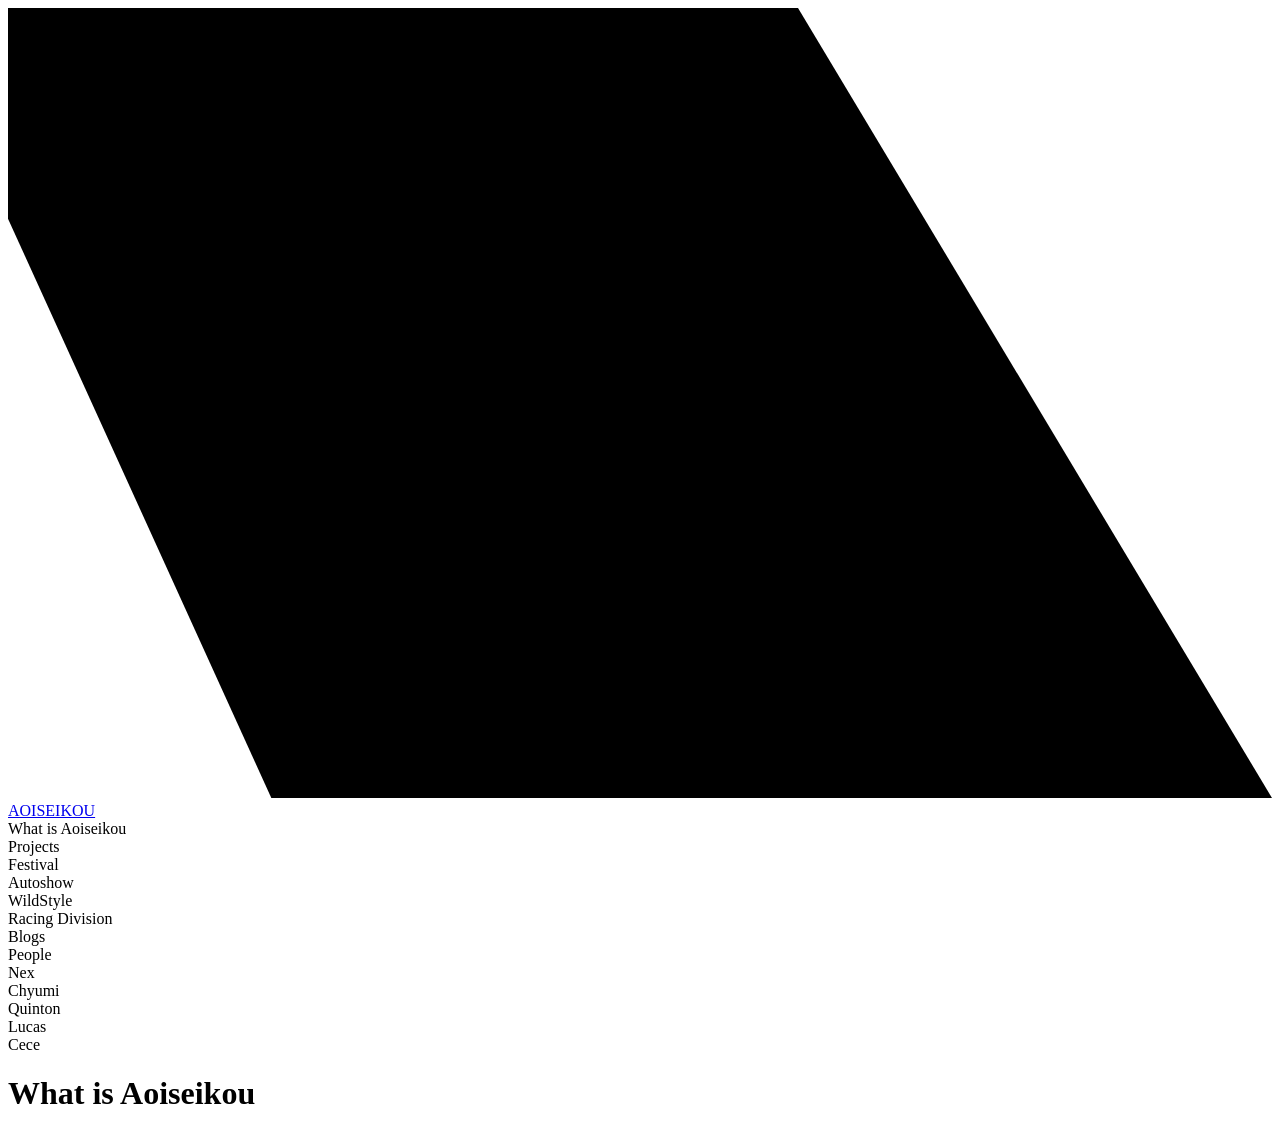
==== community.html @ b70fa5ff "Add files via upload" ====
<!DOCTYPE html>
<html lang="en">
<head>
<meta charset="UTF-8">
<meta name="viewport" content="width=device-width, initial-scale=1.0"/>
<title>Aoiseikou // Community</title>

<link href="https://fonts.googleapis.com/css2?family=Space+Mono&display=swap" rel="stylesheet">
<link rel="stylesheet" href="css/community.css">
</head>

<body>

<div class="noise"></div>
<div class="vignette"></div>

<svg viewBox="0 0 1440 900" class="bg">
    <polygon points="-200,-200 600,0 1200,900 300,900" class="ray r1"/>
    <polygon points="-200,-200 800,0 1400,900 700,900" class="ray r2"/>
    <polygon points="-200,-200 900,0 1440,900 1100,900" class="ray r3"/>
</svg>

<a class="brand" href="home.html">AOISEIKOU</a>

<div class="layout">

    <div class="tree">

        <div class="node group active" data-id="what">What is Aoiseikou</div>

        <div class="node group" data-id="projects">Projects</div>
        <div class="subnodes" id="projectsNodes">
            <div class="node sub" data-id="festival">Festival</div>
            <div class="node sub" data-id="autoshow">Autoshow</div>
            <div class="node sub" data-id="wildstyle">WildStyle</div>
            <div class="node sub" data-id="racing">Racing Division</div>
            <div class="node sub" data-id="blogs">Blogs</div>
        </div>

        <div class="node group" data-id="people">People</div>
        <div class="subnodes" id="peopleNodes">
            <div class="node sub" data-id="nex">Nex</div>
            <div class="node sub" data-id="chyumi">Chyumi</div>
            <div class="node sub" data-id="quinton">Quinton</div>
            <div class="node sub" data-id="lucas">Lucas</div>
            <div class="node sub" data-id="cece">Cece</div>
        </div>

    </div>

    <div class="panel">
        <h1 id="title">What is Aoiseikou</h1>
        <p id="desc"></p>
        <div id="extra"></div>
    </div>

</div>

<script src="js/community.js"></script>
</body>
</html>
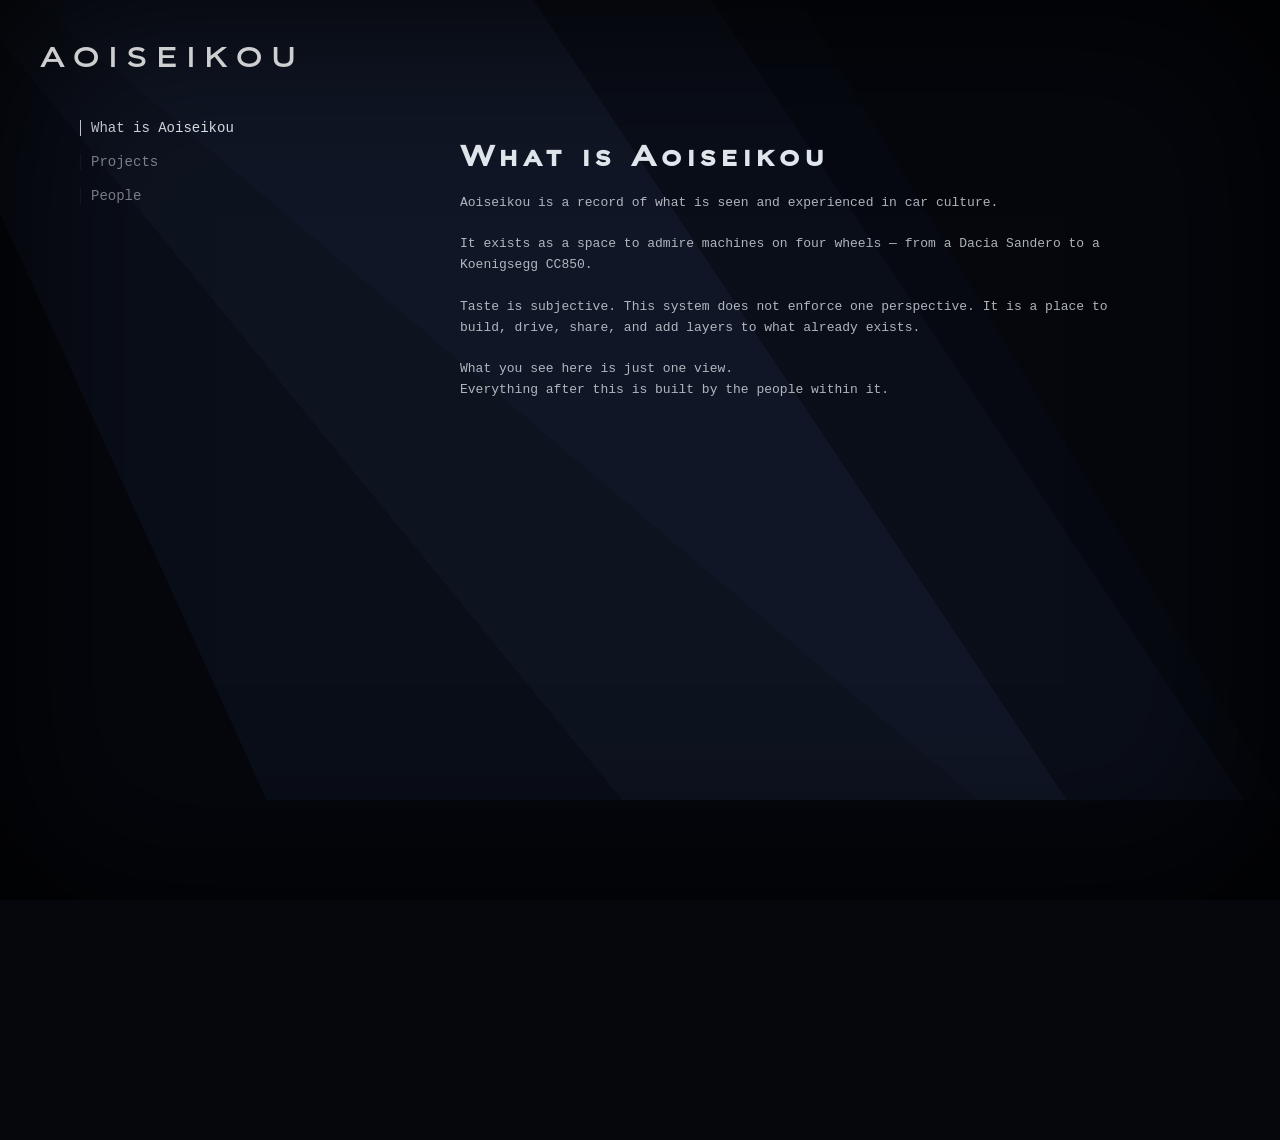
==== commit 4db24fed: "Update community.html" ====
--- a/community.html
+++ b/community.html
@@ -42,7 +42,7 @@
             <div class="node sub" data-id="nex">Nex</div>
             <div class="node sub" data-id="chyumi">Chyumi</div>
             <div class="node sub" data-id="quinton">Quinton</div>
-            <div class="node sub" data-id="lucas">Lucas</div>
+            <div class="node sub" data-id="m3">M3</div>
             <div class="node sub" data-id="cece">Cece</div>
         </div>
 
@@ -58,4 +58,4 @@
 
 <script src="js/community.js"></script>
 </body>
-</html>+</html>
--- a/css/community.css
+++ b/css/community.css
@@ -0,0 +1,163 @@
+@font-face{
+    font-family:"BiondiSans";
+    src:url("../fonts/biondisans-regular.otf") format("opentype");
+}
+
+body{
+    margin:0;
+    font-family:"Space Mono", monospace;
+    background:#05070d;
+    color:#e6edf3;
+    overflow:hidden;
+}
+
+/* noise + vignette */
+.noise{
+    position:fixed;
+    inset:0;
+    background:url("https://grainy-gradients.vercel.app/noise.svg");
+    opacity:0.05;
+    pointer-events:none;
+}
+
+.vignette{
+    position:fixed;
+    inset:0;
+    box-shadow:inset 0 0 180px black;
+    pointer-events:none;
+}
+
+/* rays */
+.bg{
+    position:fixed;
+    inset:0;
+    z-index:-10;
+}
+
+.ray{
+    animation:move 60s ease-in-out infinite;
+}
+
+.r1{ fill:rgba(120,150,255,0.05); }
+.r2{ fill:rgba(120,150,255,0.03); }
+.r3{ fill:rgba(120,150,255,0.02); }
+
+@keyframes move{
+    50%{ transform:translate(10px,-6px); }
+}
+
+/* brand */
+.brand{
+    position:fixed;
+    top:40px;
+    left:40px;
+    font-family:"BiondiSans";
+    letter-spacing:10px;
+    font-size:28px;
+    text-decoration:none;
+    color:white;
+    opacity:0.8;
+}
+
+/* layout */
+.layout{
+    display:flex;
+    height:100vh;
+    padding:120px 80px;
+    gap:120px;
+}
+
+/* tree */
+.tree{
+    width:260px;
+    display:flex;
+    flex-direction:column;
+    gap:18px;
+}
+
+.node{
+    cursor:pointer;
+    font-size:14px;
+    opacity:0.5;
+    padding-left:10px;
+    border-left:1px solid rgba(255,255,255,0.1);
+    transition:0.2s;
+}
+
+.node:hover{ opacity:1; }
+
+.node.active{
+    opacity:1;
+    border-left:1px solid white;
+}
+
+.subnodes{
+    margin-left:20px;
+    display:none;
+    flex-direction:column;
+    gap:10px;
+}
+
+.subnodes.show{ display:flex; }
+
+.node.sub{
+    font-size:13px;
+    opacity:0.35;
+}
+
+/* panel */
+.panel{
+    flex:1;
+    max-width:650px;
+}
+
+.panel h1{
+    font-family:"BiondiSans";
+    font-size:28px;
+    letter-spacing:6px;
+    margin-bottom:20px;
+}
+
+/* fade system */
+.panel h1,
+.panel p,
+#extra{
+    transition:opacity 0.18s ease, transform 0.18s ease;
+}
+
+.fade-out{
+    opacity:0;
+    transform:translateY(6px);
+}
+
+.fade-in{
+    opacity:1;
+    transform:translateY(0);
+}
+
+.panel p{
+    font-size:13px;
+    line-height:1.6;
+    opacity:0.75;
+}
+
+#extra{
+    margin-top:25px;
+    font-size:12px;
+    opacity:0.6;
+}
+
+/* PAGE FADE SYSTEM */
+
+body{
+    opacity:0;
+    transition:opacity 0.5s ease;
+}
+
+body.loaded{
+    opacity:1;
+}
+
+body.leaving{
+    opacity:0;
+}
